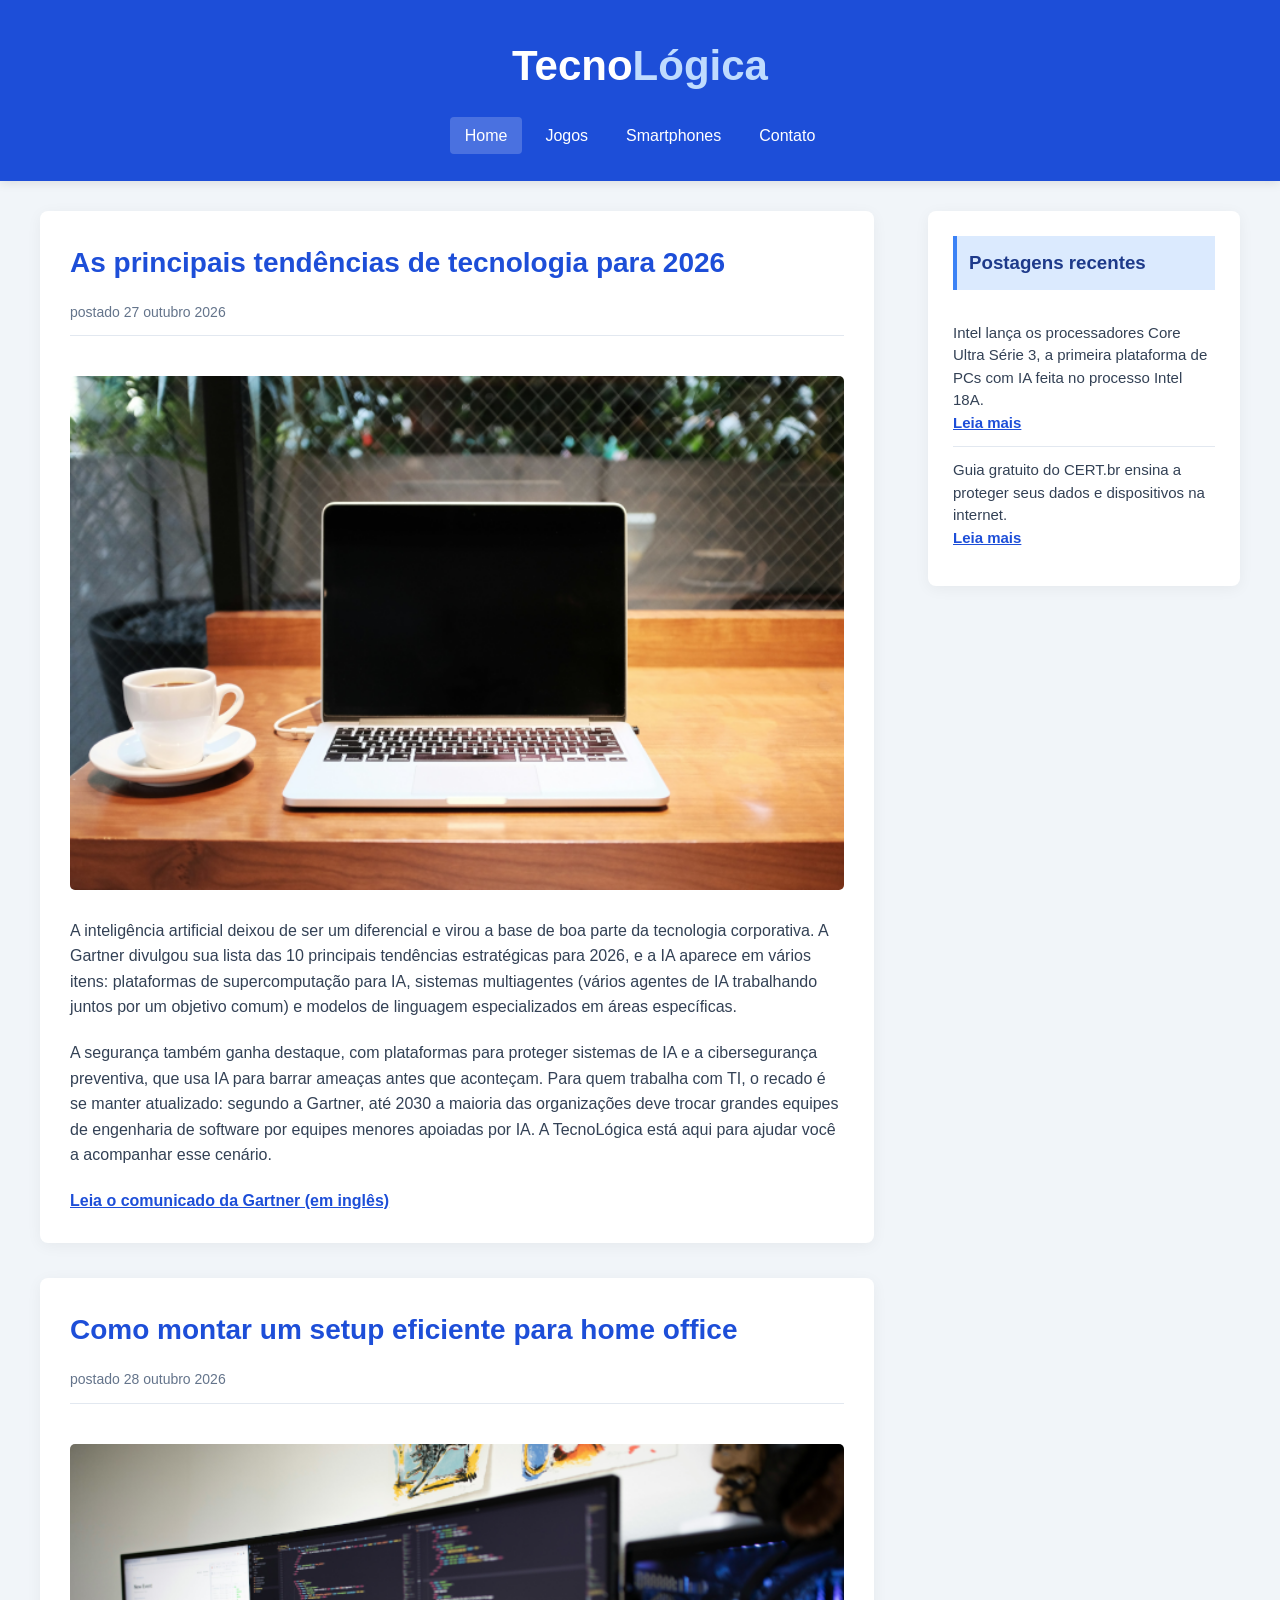
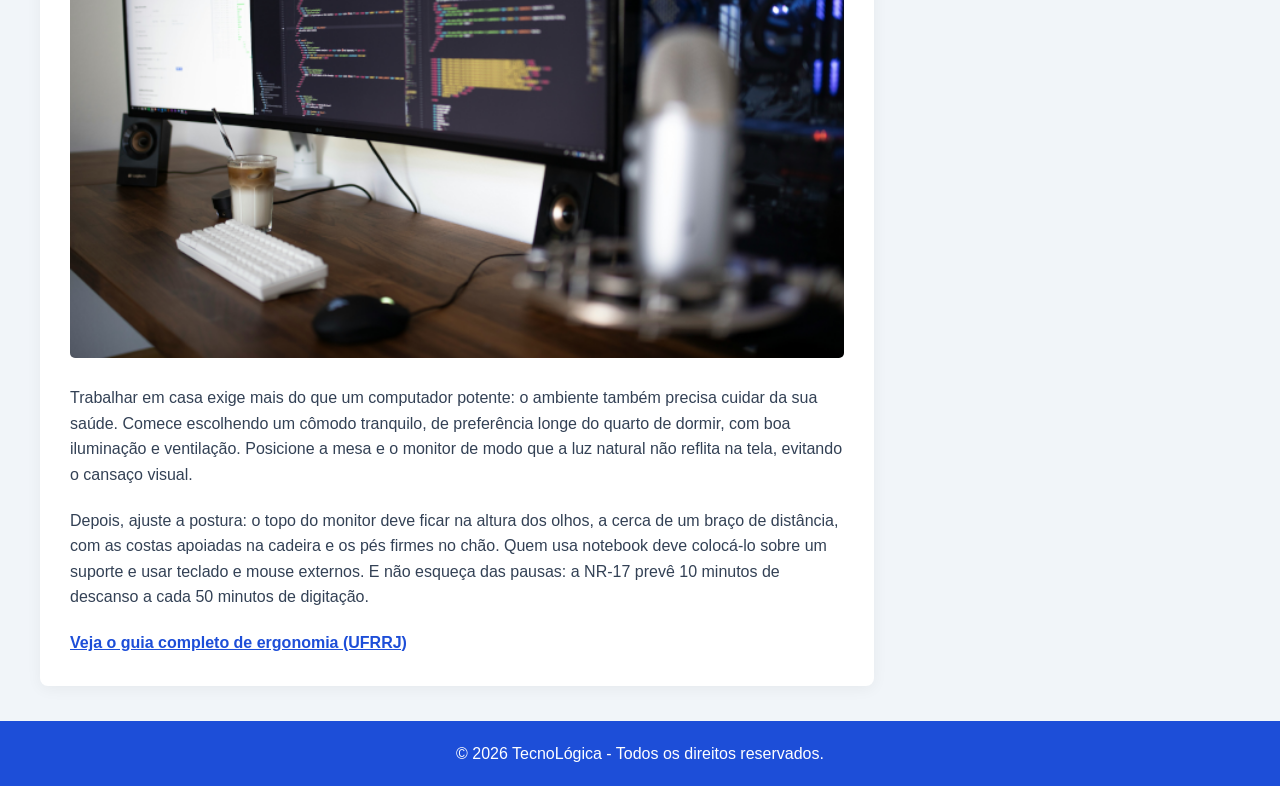
==== index.html @ 37482414 "Site no github" ====
<!DOCTYPE html>
<html lang="pt-br">

<head>
    <meta charset="UTF-8">
    <meta name="viewport" content="width=device-width, initial-scale=1.0">
    <meta name="description" content="TecnoLógica: notícias e dicas sobre tecnologia, jogos e smartphones.">
    <title>TecnoLógica - Tudo sobre tecnologia</title>
    <link rel="stylesheet" href="css/style.css">
</head>

<body>
    <header id="header">
        <div id="logo">
            <h1>Tecno<span class="white">Lógica</span></h1>
        </div>
        <nav id="menu">
            <ul>
                <li>
                    <a href="index.html" aria-current="page">Home</a>
                </li>
                <li>
                    <a href="jogos.html">Jogos</a>
                </li>
                <li>
                    <a href="smartphones.html">Smartphones</a>
                </li>
                <li>
                    <a href="contato.html">Contato</a>
                </li>
            </ul>
        </nav>
    </header>

    <main id="content">
        <section id="posts" aria-label="Postagens">
            <article class="post">
                <h2>As principais tendências de tecnologia para 2026</h2>
                <time class="data-post" datetime="2026-10-27">postado 27 outubro 2026</time>
                <img class="img-post" src="imagens/tecnologia01.png" alt="Tecnologia moderna">
                <p>
                    A inteligência artificial deixou de ser um diferencial e virou a base de boa parte da tecnologia corporativa. A Gartner divulgou sua lista das 10 principais tendências estratégicas para 2026, e a IA aparece em vários itens: plataformas de supercomputação para IA, sistemas multiagentes (vários agentes de IA trabalhando juntos por um objetivo comum) e modelos de linguagem especializados em áreas específicas.
                </p>
                <p>
                    A segurança também ganha destaque, com plataformas para proteger sistemas de IA e a cibersegurança preventiva, que usa IA para barrar ameaças antes que aconteçam. Para quem trabalha com TI, o recado é se manter atualizado: segundo a Gartner, até 2030 a maioria das organizações deve trocar grandes equipes de engenharia de software por equipes menores apoiadas por IA. A TecnoLógica está aqui para ajudar você a acompanhar esse cenário.
                </p>
                <a href="https://secure.businesswire.com/news/home/20251020453550/en/Gartner-Identifies-the-Top-Strategic-Technology-Trends-for-2026" target="_blank" rel="noopener noreferrer">Leia o comunicado da Gartner (em inglês)</a>
            </article>

            <article class="post">
                <h2>Como montar um setup eficiente para home office</h2>
                <time class="data-post" datetime="2026-10-28">postado 28 outubro 2026</time>
                <img class="img-post" src="imagens/tecnologia02.png" alt="Setup de trabalho">
                <p>
                    Trabalhar em casa exige mais do que um computador potente: o ambiente também precisa cuidar da sua saúde. Comece escolhendo um cômodo tranquilo, de preferência longe do quarto de dormir, com boa iluminação e ventilação. Posicione a mesa e o monitor de modo que a luz natural não reflita na tela, evitando o cansaço visual.
                </p>
                <p>
                    Depois, ajuste a postura: o topo do monitor deve ficar na altura dos olhos, a cerca de um braço de distância, com as costas apoiadas na cadeira e os pés firmes no chão. Quem usa notebook deve colocá-lo sobre um suporte e usar teclado e mouse externos. E não esqueça das pausas: a NR-17 prevê 10 minutos de descanso a cada 50 minutos de digitação.
                </p>
                <a href="https://institucional.ufrrj.br/casst/files/2021/01/Ergonomia-e-Home-Office.pdf" target="_blank" rel="noopener noreferrer">Veja o guia completo de ergonomia (UFRRJ)</a>
            </article>
        </section>

        <aside id="right-side">
            <section class="content-right">
                <h3>Postagens recentes</h3>
                <article class="post-right">
                    <p>Intel lança os processadores Core Ultra Série 3, a primeira plataforma de PCs com IA feita no processo Intel 18A.</p>
                    <a href="https://newsroom.intel.com/pt/client-computing/ces-2026-intel-core-ultra-serie-3-estreia-como-a-primeira-linha-construida-no-intel-18a" target="_blank" rel="noopener noreferrer">Leia mais</a>
                </article>
                <article class="post-right">
                    <p>Guia gratuito do CERT.br ensina a proteger seus dados e dispositivos na internet.</p>
                    <a href="https://cartilha.cert.br/" target="_blank" rel="noopener noreferrer">Leia mais</a>
                </article>
            </section>
        </aside>
    </main>

    <footer>
        <p>&copy; 2026 TecnoLógica - Todos os direitos reservados.</p>
    </footer>
</body>
</html>
---- css/style.css ----
/* ===== tema claro ===== */
:root {
    --cor-header: #1d4ed8;
    --cor-titulo: #1d4ed8;
    --cor-h3-texto: #1e3a8a;
    --cor-h3-fundo: #dbeafe;
    --cor-h3-borda: #3b82f6;
    --cor-fundo: #f1f5f9;
    --cor-card: #ffffff;
    --cor-texto: #334155;
    --cor-texto-suave: #64748b;
    --cor-borda: #e2e8f0;
    --cor-logo-destaque: #bfdbfe;
}

/* ===== Tema escuro ===== */
body.tema-escuro {
    --cor-header: #1e3a8a;
    --cor-titulo: #60a5fa;
    --cor-h3-texto: #bfdbfe;
    --cor-h3-fundo: #1e3a8a;
    --cor-h3-borda: #60a5fa;
    --cor-fundo: #0f172a;
    --cor-card: #1e293b;
    --cor-texto: #e2e8f0;
    --cor-texto-suave: #94a3b8;
    --cor-borda: #334155;
    --cor-logo-destaque: #93c5fd;
}

* {
    margin: 0;
    padding: 0;
    box-sizing: border-box;
}

body {
    font-size: 16px;
    font-family: 'Trebuchet MS', 'Lucida Sans Unicode', 'Lucida Grande', 'Lucida Sans', Arial, sans-serif;
    background-color: var(--cor-fundo);
    color: var(--cor-texto);
    line-height: 1.6;
    transition: background-color 0.3s ease, color 0.3s ease;
}

h1 {
    color: #ffffff;
    font-size: 42px;
}

h2 {
    color: var(--cor-titulo);
    font-size: 28px;
    margin-bottom: 15px;
}

h3 {
    color: var(--cor-h3-texto);
    background: var(--cor-h3-fundo);
    padding: 12px;
    border-left: 4px solid var(--cor-h3-borda);
    margin-bottom: 20px;
}

#header {
    background-color: var(--cor-header);
    padding: 20px 40px;
    text-align: center;
    box-shadow: 0 2px 10px rgba(0,0,0,0.1);
}

#logo, #menu {
    padding: 12px 0;
    display: flex;
    justify-content: center;
}

#menu ul {
    display: flex;
    flex-wrap: wrap;
    justify-content: center;
    list-style: none;
    gap: 8px;
}

#header a:link, #header a:visited {
    color: #ffffff;
    padding: 10px 15px;
    border-radius: 4px;
    text-decoration: none;
    transition: all 0.3s ease;
}

#header a[aria-current="page"] {
    background: rgba(255,255,255,0.2);
}

#header a:hover {
    color: var(--cor-header);
    background: #ffffff;
}

.white {
    color: var(--cor-logo-destaque);
    font-weight: bold;
}

#content {
    width: 95%;
    max-width: 1200px;
    margin: 30px auto;
    padding: 0;
}

#posts {
    width: 72%;
    float: left;
    padding-right: 30px;
}

.post {
    margin-bottom: 35px;
    background: var(--cor-card);
    padding: 30px;
    border-radius: 8px;
    box-shadow: 0 3px 15px rgba(0,0,0,0.05);
}

.data-post {
    font-size: 14px;
    color: var(--cor-texto-suave);
    border-bottom: 1px solid var(--cor-borda);
    padding-bottom: 12px;
    margin-bottom: 20px;
    display: block;
}

.img-post {
    width: 100%;
    height: auto;
    border-radius: 5px;
    margin: 20px 0;
}

.post p {
    margin-bottom: 20px;
    color: var(--cor-texto);
}

.post a {
    color: var(--cor-titulo);
    font-weight: bold;
    transition: color 0.3s;
}

.post a:hover {
    text-decoration: underline;
}

#right-side {
    width: 26%;
    float: right;
}

.content-right {
    background: var(--cor-card);
    padding: 25px;
    margin-bottom: 30px;
    border-radius: 8px;
    box-shadow: 0 3px 15px rgba(0,0,0,0.05);
}

.post-right {
    font-size: 15px;
    padding: 12px 0;
    border-bottom: 1px solid var(--cor-borda);
    line-height: 1.5;
    color: var(--cor-texto);
}

.post-right:last-child {
    border-bottom: none;
}

.post-right a {
    color: var(--cor-titulo);
    font-weight: bold;
}

.post-right a:hover {
    text-decoration: underline;
}

footer {
    clear: both;
    background-color: var(--cor-header);
    color: #ffffff;
    text-align: center;
    padding: 20px;
    margin-top: 30px;
}

@media (max-width: 768px) {
    #posts, #right-side {
        width: 100%;
        float: none;
        padding-right: 0;
    }

    .post, .content-right {
        padding: 20px;
    }

    #header {
        padding: 15px 20px;
        text-align: center;
    }

    #logo h1 {
        font-size: 32px;
    }
}
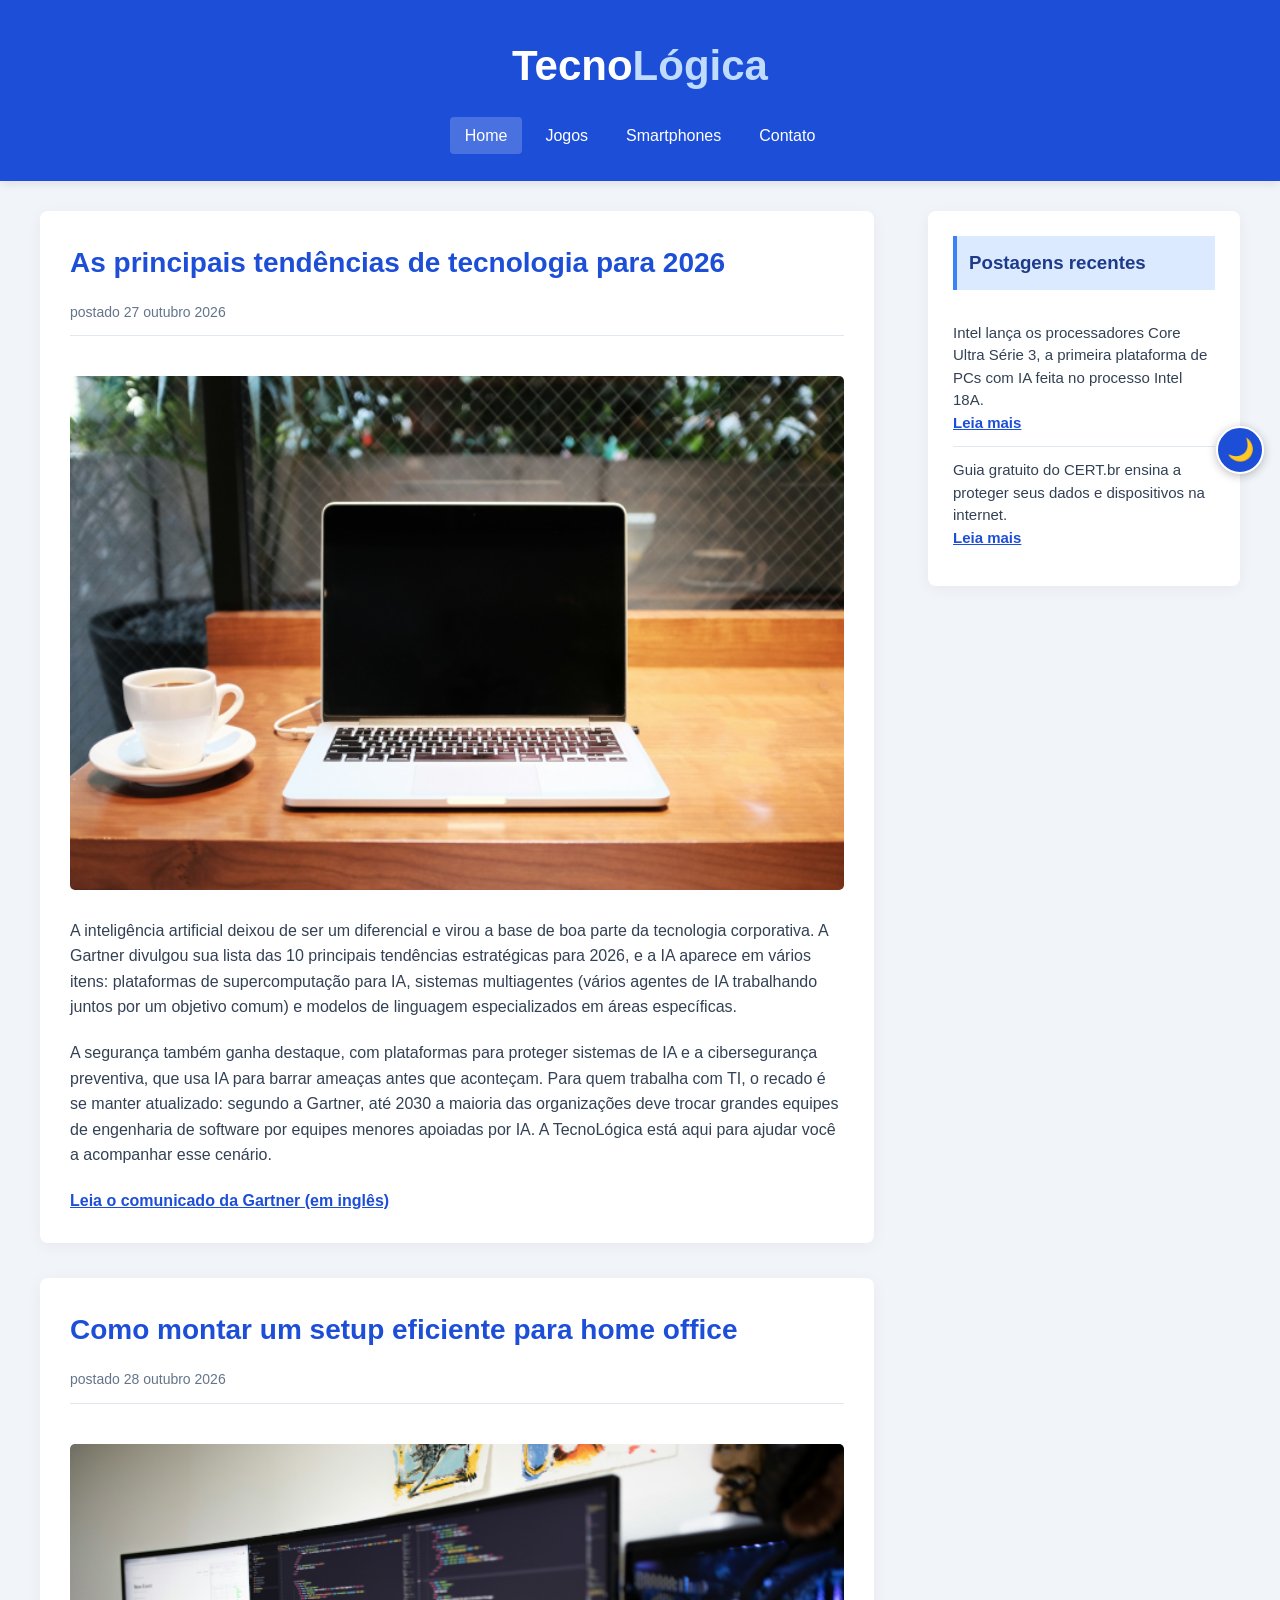
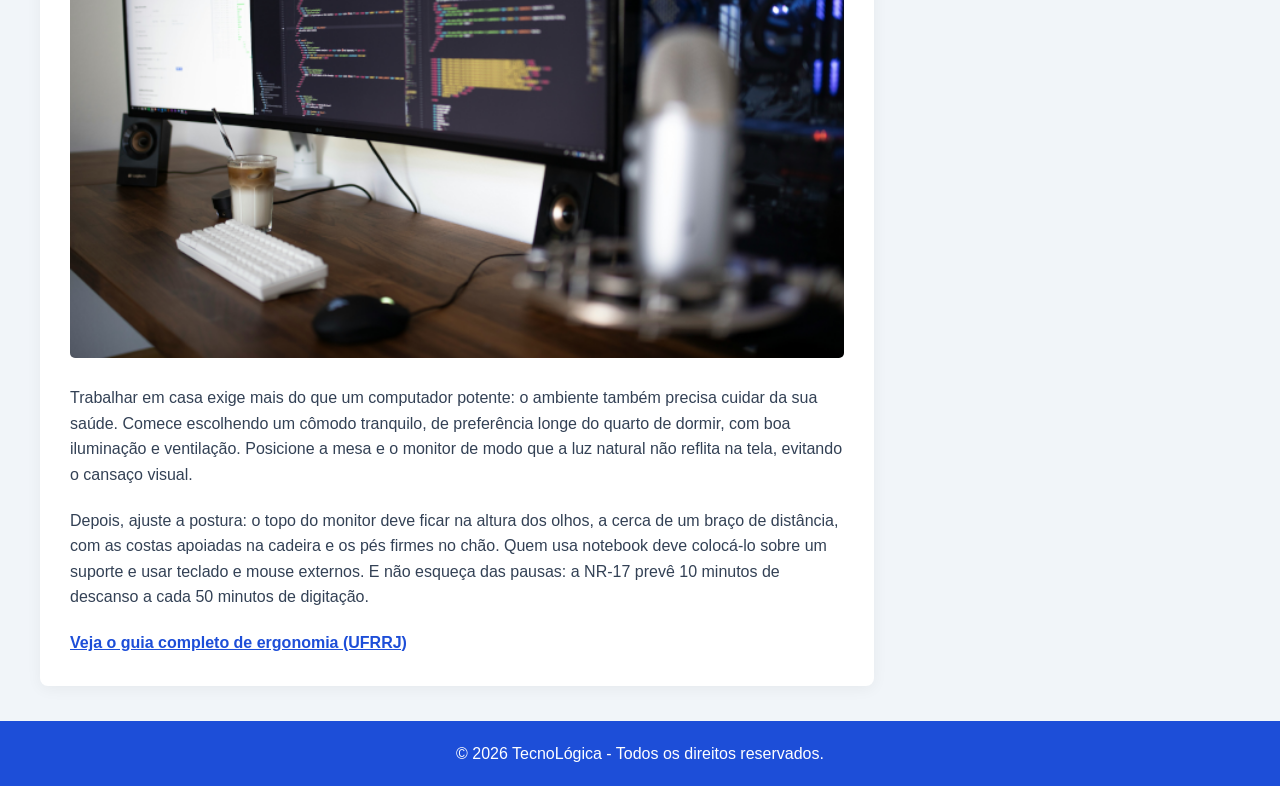
==== commit f39dc64f: "JS atualizado" ====
--- a/index.html
+++ b/index.html
@@ -1,14 +1,13 @@
 <!DOCTYPE html>
 <html lang="pt-br">
-
 <head>
     <meta charset="UTF-8">
     <meta name="viewport" content="width=device-width, initial-scale=1.0">
     <meta name="description" content="TecnoLógica: notícias e dicas sobre tecnologia, jogos e smartphones.">
     <title>TecnoLógica - Tudo sobre tecnologia</title>
     <link rel="stylesheet" href="css/style.css">
+    <script src="js/script.js"defer></script>
 </head>
-
 <body>
     <header id="header">
         <div id="logo">
@@ -30,8 +29,8 @@
                 </li>
             </ul>
         </nav>
-    </header>
-
+<button type="button" id="botao-tema" aria-label="Alternar entre tema claro e escuro" title="Alternar tema">🌙</button>
+</header>
     <main id="content">
         <section id="posts" aria-label="Postagens">
             <article class="post">
@@ -60,7 +59,6 @@
                 <a href="https://institucional.ufrrj.br/casst/files/2021/01/Ergonomia-e-Home-Office.pdf" target="_blank" rel="noopener noreferrer">Veja o guia completo de ergonomia (UFRRJ)</a>
             </article>
         </section>
-
         <aside id="right-side">
             <section class="content-right">
                 <h3>Postagens recentes</h3>
@@ -75,7 +73,6 @@
             </section>
         </aside>
     </main>
-
     <footer>
         <p>&copy; 2026 TecnoLógica - Todos os direitos reservados.</p>
     </footer>
--- a/css/style.css
+++ b/css/style.css
@@ -219,4 +219,32 @@
     #logo h1 {
         font-size: 32px;
     }
+}
+#botao-tema {
+    position: fixed;
+    top: 50%;
+    right: 16px;
+    transform: translateY(-50%);
+    z-index: 1000;
+    width: 48px;
+    height: 48px;
+    padding: 0;
+    border-radius: 50%;
+    border: 2px solid #ffffff;
+    background: var(--cor-header);
+    color: #ffffff;
+    font-size: 22px;
+    line-height: 1;
+    cursor: pointer;
+    box-shadow: 0 2px 10px rgba(0, 0, 0, 0.25);
+    transition: transform 0.2s ease;
+}
+
+#botao-tema:hover {
+    transform: translateY(-50%) scale(1.1);
+}
+
+#botao-tema:focus-visible {
+    outline: 3px solid var(--cor-logo-destaque);
+    outline-offset: 2px;
 }
